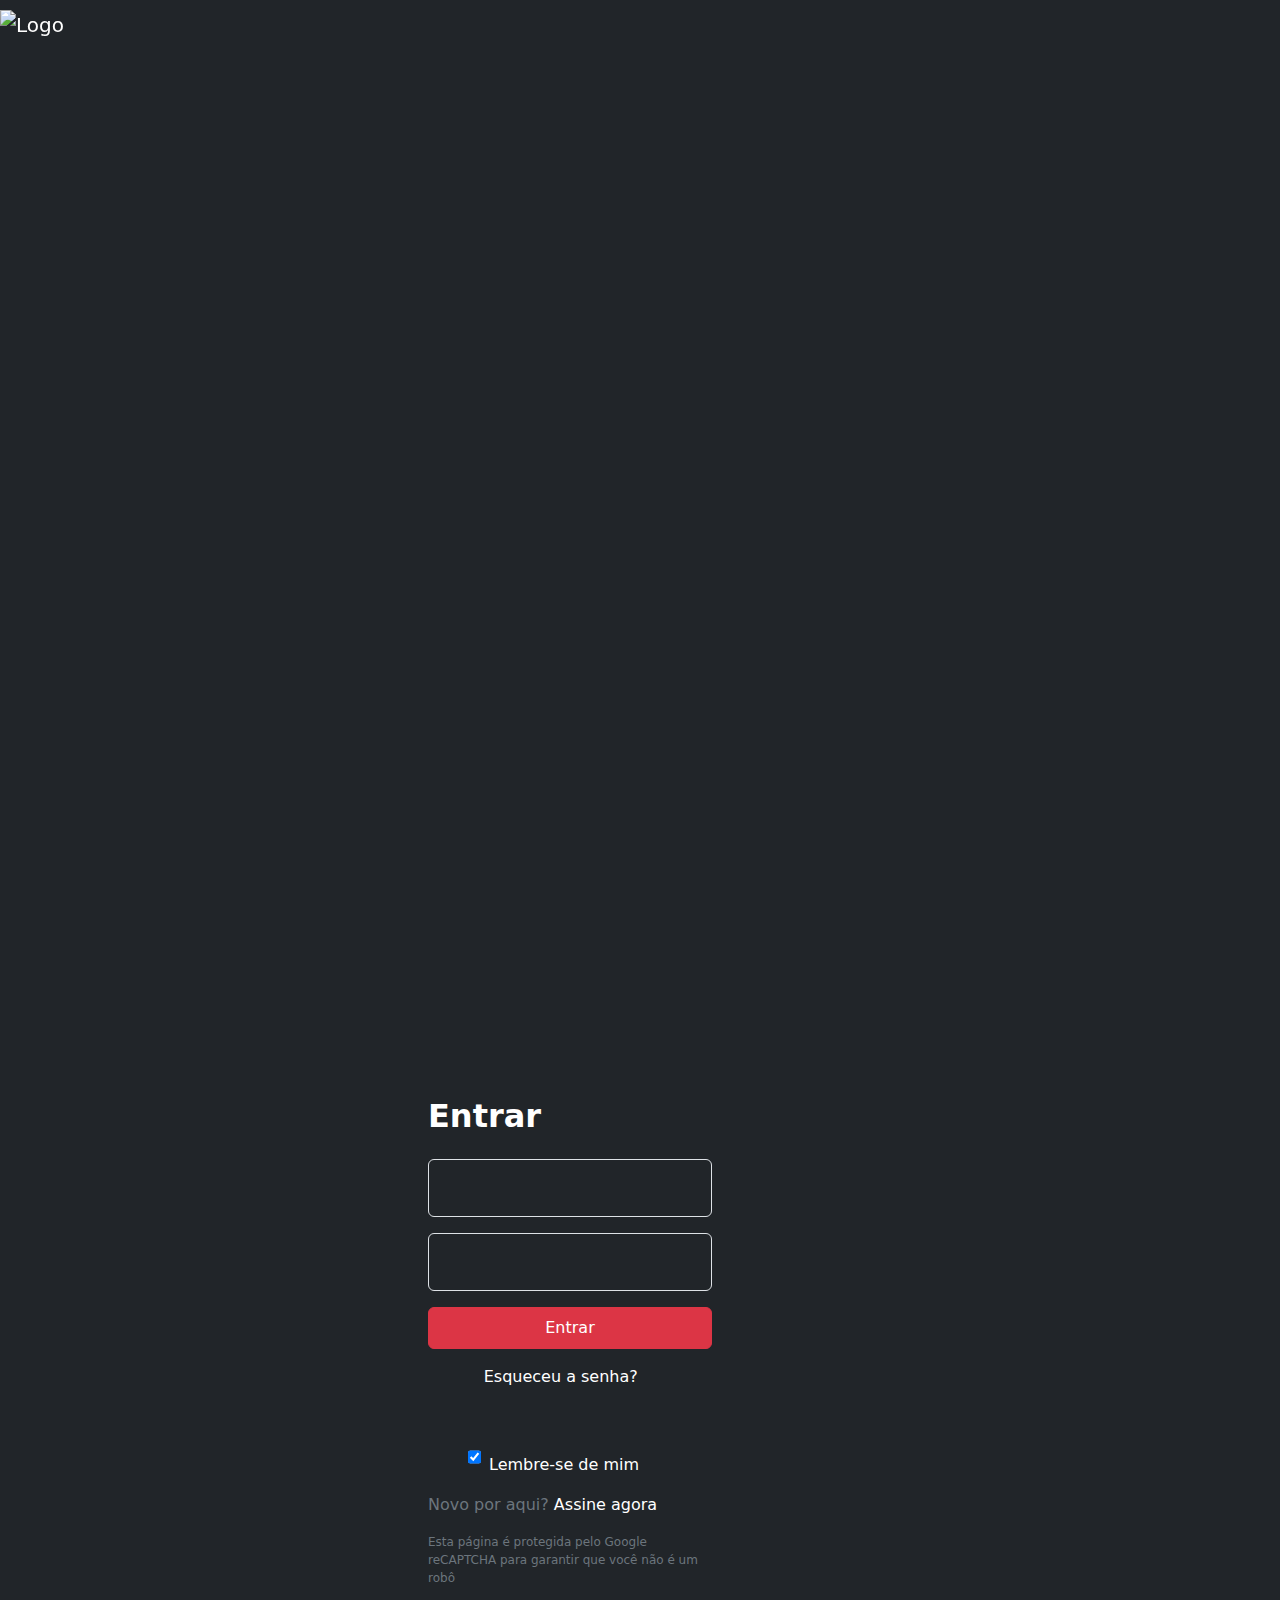
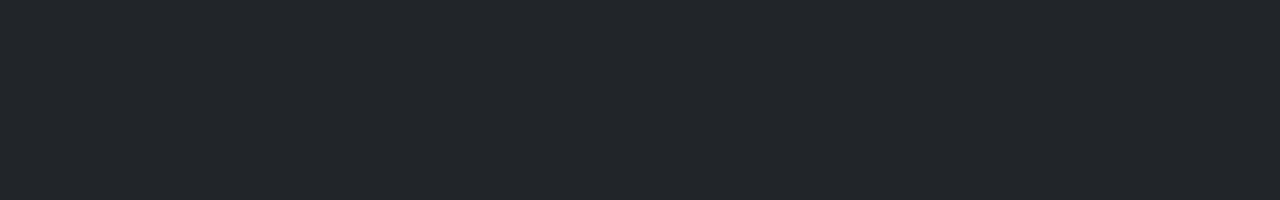
==== login.html @ fea6ac67 "Galloflix não terminado." ====
<!DOCTYPE html>
<html lang="pt-br">
<head>
    <meta charset="UTF-8">
    <meta name="viewport" content="width=device-width, initial-scale=1.0">
    <title>GalloFlix - Login</title>
    <link rel="shortcut icon" href="img/favicon.png" type="image/x-icon" />
    <link
    href="https://cdn.jsdelivr.net/npm/bootstrap@5.3.3/dist/css/bootstrap.min.css"
    rel="stylesheet"
    />
    <link rel="stylesheet" href="css/main.css" />
    <link rel="stylesheet" href="css/login.css" />
</head>

<body class="bg-dark">
    <div class="loader"></div>
    <!-- navbar start -->
     <nav class="navbar navbar-expand-lg navbar-dark fixed-top">
        <div class="conteiner-fluid">
            <a class="navbar-brand" href="index.html">
                <img
                src="./img/logo-horizontal.png"
                alt="Logo"
                width="250"
                class="logo"
                />
            </a>
        </div>
     </nav>
     <!-- navbar end -->

     <main class="min-vh-100">
    <!-- Banner -->
     <div class="full-banner opacity 50 min-vh-100"></div>

     <div class="container position-absolute min-vh-100 pos-0">
     <div class="row min-vh-100 align-items-center">
        <form
        id="login"
        class="col-xl-4 col-1g-6 col-md-8 col-sm-10 p-5 mx-auto"
        >
        <h2 class="mb-4 fw-bold text-white">Entrar</h2>
        <input
        type="text"
        class="form-control rouded-1 bg-transparent p-3 mb-3 text text-white"
        placeholder="Email ou número de telefone"
        />
        <input
        type="password"
        class="form-control rouded-1 bg-transparent p-3 mb-3 text-white"
        placeholder="Senha"
        />
        <input
        type="button"
        class="btn btn-danger text-white w-100 py-2"
        value="Entrar"
        onclick="window.location.href= 'index.html'"
        />
        <div class="col text-center my-3 mb-5">
            <a href="#" class="text-white text-decoration-none mb-5"
             >Esqueceu a senha?</a>
             >
        </div>
        <div class="form-check d-flex align-items-end ms-2">
            <input
            class="form-check input bg-transparent fs-4 m-2 rouded-1 border-secondary"
            type="checkbox"
            value=""
            id="rememberMe"
            checked
            />
            <label class="form-check-label text-white" for="rememberMe">
            Lembre-se de mim
        </label>
     </div>
     <div class="com my-3 p-0">
        <span class="text-secondary">Novo por aqui?</span>
        <a href="#" class="text-white text-decoration-none"
            >Assine agora</a>
            >
            </div>
        <div class="col-p0">
            <p class="text-secondary" style="font-size: 12px">
                Esta página é protegida pelo Google reCAPTCHA para garantir que
                você não é um robô
            </p>
        </div>
     </form>
     </div>
</div>
</main>

<script src="https://cdn.jsdelivr.net/npm/bootstrap@5.3.3/dist/js/bootstrap.bundle.min.js"></script>
<script src="js/main.js"></script>
<script src="js/login.js"></script>
</body>
</html>
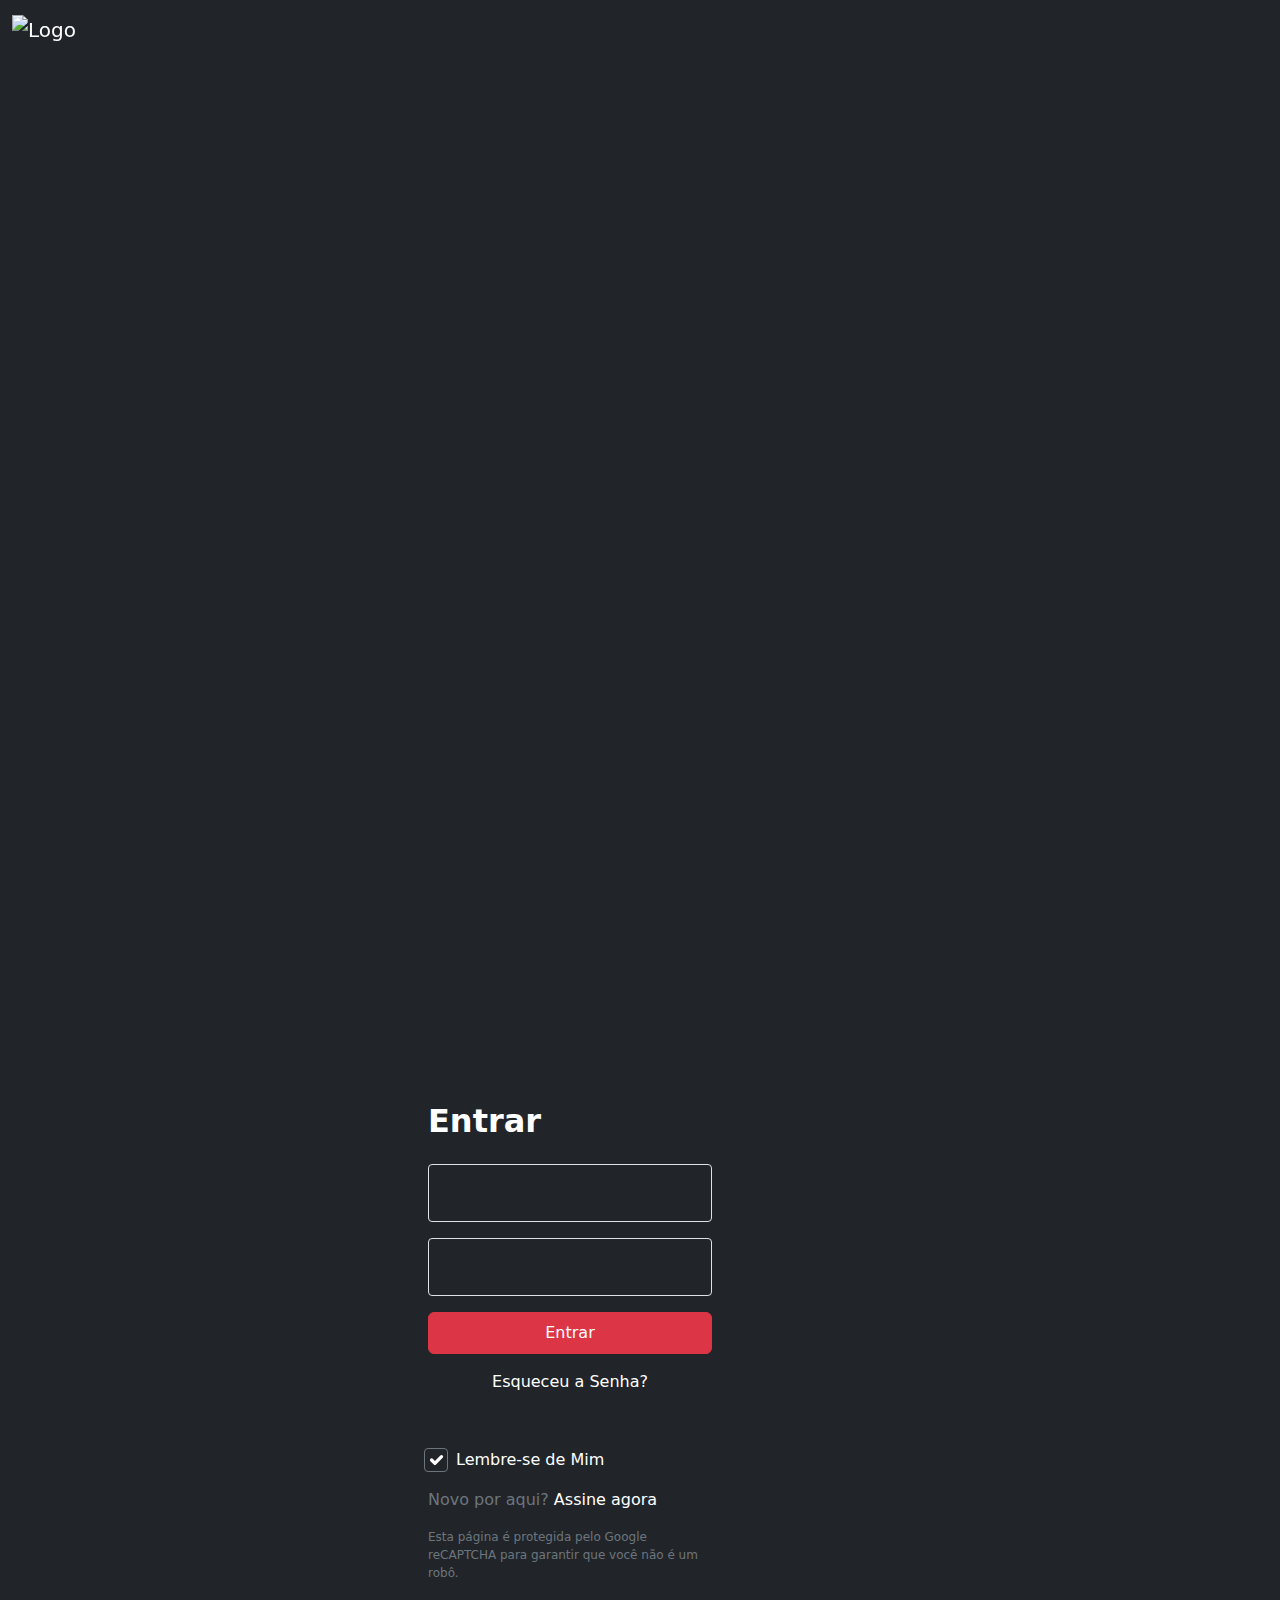
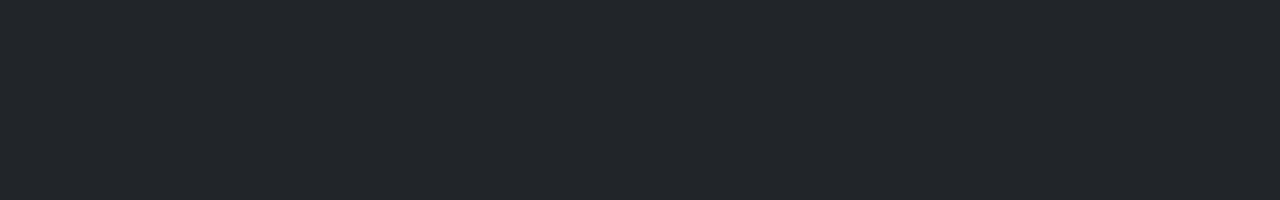
==== commit beac413f: "Galloflix Concluído" ====
--- a/login.html
+++ b/login.html
@@ -1,98 +1,97 @@
 <!DOCTYPE html>
 <html lang="pt-br">
-<head>
-    <meta charset="UTF-8">
-    <meta name="viewport" content="width=device-width, initial-scale=1.0">
-    <title>GalloFlix - Login</title>
-    <link rel="shortcut icon" href="img/favicon.png" type="image/x-icon" />
-    <link
-    href="https://cdn.jsdelivr.net/npm/bootstrap@5.3.3/dist/css/bootstrap.min.css"
-    rel="stylesheet"
-    />
-    <link rel="stylesheet" href="css/main.css" />
-    <link rel="stylesheet" href="css/login.css" />
-</head>
+    <head>
+        <meta charset="UTF-8">
+        <meta name="viewport" content="width=device-width, initial-scale=1.0">
+        <title>GalloFlix - Login</title>
+        <link rel="shortcut icon" href="img/Favicon.png" type="image/x-icon" />
+        <link 
+        rel="stylesheet"
+        href="https://cdn.jsdelivr.net/npm/bootstrap@5.3.3/dist/css/bootstrap.min.css"
+        />
+        <link rel="stylesheet" href="css/main.css" />
+        <link rel="stylesheet" href="css/login.css">
+    </head>
 
-<body class="bg-dark">
-    <div class="loader"></div>
-    <!-- navbar start -->
-     <nav class="navbar navbar-expand-lg navbar-dark fixed-top">
-        <div class="conteiner-fluid">
-            <a class="navbar-brand" href="index.html">
-                <img
-                src="./img/logo-horizontal.png"
-                alt="Logo"
-                width="250"
-                class="logo"
-                />
-            </a>
-        </div>
-     </nav>
-     <!-- navbar end -->
+    <body class="bg-dark">
+        <div class="loader"></div>
+        <!-- navbar start -->
+        <nav class="navbar navbar-expand-lg navbar-dark fixed-top">
+            <div class="container-fluid">
+                <a href="index.html" class="navbar-brand">
+                    <img 
+                      src="./img/logo-horizontal.png" 
+                      alt="Logo"
+                      width="150"
+                      class="logo"
+                    />
+                </a>
+            </div>
+        </nav>
+        <!-- navbar end -->
 
-     <main class="min-vh-100">
-    <!-- Banner -->
-     <div class="full-banner opacity 50 min-vh-100"></div>
+        <main class="min-vh-100">
+            <!-- Banner -->
+            <div class="full-banner opacity-50 min-vh-100"></div>
 
-     <div class="container position-absolute min-vh-100 pos-0">
-     <div class="row min-vh-100 align-items-center">
-        <form
-        id="login"
-        class="col-xl-4 col-1g-6 col-md-8 col-sm-10 p-5 mx-auto"
-        >
-        <h2 class="mb-4 fw-bold text-white">Entrar</h2>
-        <input
-        type="text"
-        class="form-control rouded-1 bg-transparent p-3 mb-3 text text-white"
-        placeholder="Email ou número de telefone"
-        />
-        <input
-        type="password"
-        class="form-control rouded-1 bg-transparent p-3 mb-3 text-white"
-        placeholder="Senha"
-        />
-        <input
-        type="button"
-        class="btn btn-danger text-white w-100 py-2"
-        value="Entrar"
-        onclick="window.location.href= 'index.html'"
-        />
-        <div class="col text-center my-3 mb-5">
-            <a href="#" class="text-white text-decoration-none mb-5"
-             >Esqueceu a senha?</a>
-             >
-        </div>
-        <div class="form-check d-flex align-items-end ms-2">
-            <input
-            class="form-check input bg-transparent fs-4 m-2 rouded-1 border-secondary"
-            type="checkbox"
-            value=""
-            id="rememberMe"
-            checked
-            />
-            <label class="form-check-label text-white" for="rememberMe">
-            Lembre-se de mim
-        </label>
-     </div>
-     <div class="com my-3 p-0">
-        <span class="text-secondary">Novo por aqui?</span>
-        <a href="#" class="text-white text-decoration-none"
-            >Assine agora</a>
-            >
+            <div class="container position-absolute min-vh-100 pos-0">
+                <div class="row min-vh-100 align-items-center">
+                    <form
+                    id="login"
+                    class="col-xl-4 col-lg-6 col-md-8 col-sm-10 p-5 mx-auto"
+                    >
+                        <h2 class="mb-4 fw-bold text-white">Entrar</h2>
+                        <input
+                        type="text"
+                        class="form-control rounded-1 bg-transparent text-white p-3 mb-3"
+                        placeholder="Email ou número de telefone"
+                        />
+                        <input
+                        type="password"
+                        class="form-control rounded-1 bg-transparent text-white p-3 mb-3"
+                        placeholder="Senha"
+                        />
+                        <input
+                        type="button"
+                        value="Entrar"
+                        class="btn btn-danger text-white w-100 py-2"
+                        onclick="window.location.href='index.html'"
+                        />
+                        <div class="col text-center my-3 mb-5">
+                            <a href="#" class="text-white text-decoration-none mb-5"
+                            >Esqueceu a Senha?</a
+                            >
+                        </div>
+                        <div class="form-check d-flex align-items-end ms-2">
+                            <input
+                            type="checkbox"
+                            id="rememberMe"
+                            class="form-check-input bg-transparent fs-4 me-2 rounded-1 border-secondary"
+                            checked
+                            />
+                            <label for="rememberMe" class="form-check-label text-white">
+                                Lembre-se de Mim
+                            </label>
+                        </div>
+                        <div class="col my-3 p-0">
+                            <span class="text-secondary">Novo por aqui?</span>
+                            <a href="#" class="text-white text-decoration-none">
+                                Assine agora
+                            </a>
+                        </div>
+                        <div class="col p-0">
+                            <p class="text-secondary" style="font-size: 12px;">
+                                Esta página é protegida pelo Google reCAPTCHA para garantir que 
+                                você não é um robô.
+                            </p>
+                        </div>
+                    </form>
+                </div>
             </div>
-        <div class="col-p0">
-            <p class="text-secondary" style="font-size: 12px">
-                Esta página é protegida pelo Google reCAPTCHA para garantir que
-                você não é um robô
-            </p>
-        </div>
-     </form>
-     </div>
-</div>
-</main>
+        </main>
 
-<script src="https://cdn.jsdelivr.net/npm/bootstrap@5.3.3/dist/js/bootstrap.bundle.min.js"></script>
-<script src="js/main.js"></script>
-<script src="js/login.js"></script>
-</body>
+        <script src="https://cdn.jsdelivr.net/npm/bootstrap@5.3.3/dist/js/bootstrap.bundle.min.js"></script>
+        <script src="js/main.js"></script>
+        <script src="js/login.js"></script>
+    </body>
 </html>